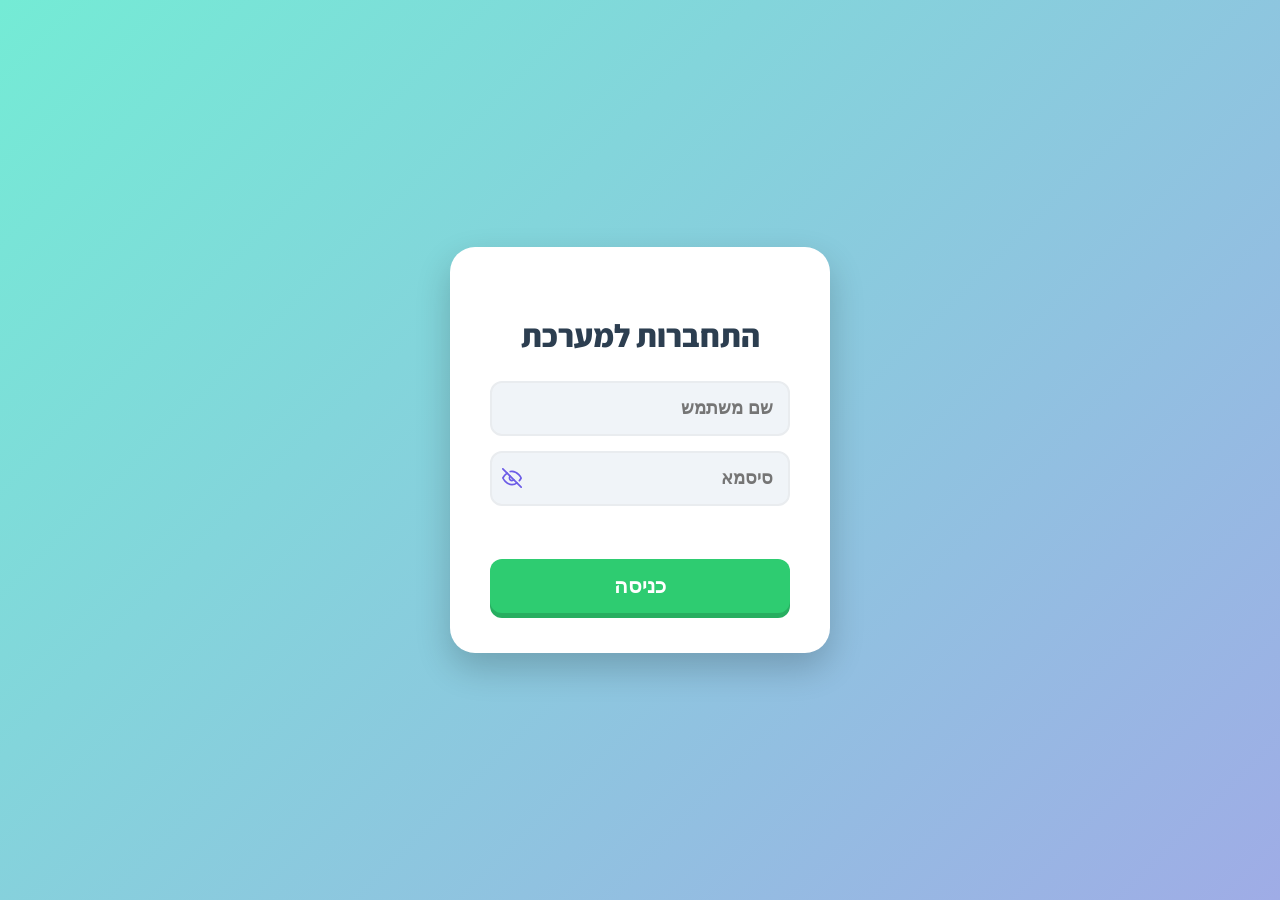
==== Login/login.html @ 180e3411 "Add files via upload" ====
<!DOCTYPE html>
<html lang="he" dir="rtl">
<head>
    <meta charset="UTF-8">
    <meta name="viewport" content="width=device-width, initial-scale=1.0">
    <title>כניסה למערכת</title>
    <link href="https://fonts.googleapis.com/css2?family=Assistant:wght@400;700;800&display=swap" rel="stylesheet">
    <link href="./login.css" rel="stylesheet">
    <link href="../Image/user.jpg" rel="icon">
</head>
<body>
    <div id="details">
        <h2 class="title">התחברות למערכת</h2>
        <input id="nameCheck" type="text" placeholder="שם משתמש" required>
        
        <div class="password-wrapper">
            <input id="passwordCheck" type="password" placeholder="סיסמא" required>
            <button type="button" id="togglePasswordBtn" onclick="togglePasswordVisibility('passwordCheck', 'eyeIcon')" aria-label="הצג/הסתר סיסמה">
                <svg id="eyeIcon" xmlns="http://www.w3.org/2000/svg" width="20" height="20" viewBox="0 0 24 24" fill="none" stroke="#6c5ce7" stroke-width="2" stroke-linecap="round" stroke-linejoin="round">
                    <path d="M17.94 17.94A10.07 10.07 0 0 1 12 20c-7 0-11-8-11-8a18.45 18.45 0 0 1 5.06-5.94M9.9 4.24A9.12 9.12 0 0 1 12 4c7 0 11 8 11 8a18.5 18.5 0 0 1-2.16 3.19m-6.72-1.07a3 3 0 1 1-4.24-4.24"></path>
                    <line x1="1" y1="1" x2="23" y2="23"></line>
                </svg>
            </button>
        </div>

        <p id="loginError" class="error-msg"></p>
        <button id="start" onclick="login()">כניסה</button>
    </div>
    <script src="./Login.js"></script>
</body>
</html>
---- Login/login.css ----
body {
    font-family: 'Assistant', 'Segoe UI', Arial, sans-serif;
    background: linear-gradient(135deg, #74ebd5 0%, #9face6 100%);
    display: flex;
    justify-content: center;
    align-items: center;
    height: 100vh;
    margin: 0;
    direction: rtl;
}

#details {
    background-color: white;
    padding: 40px;
    border-radius: 25px;
    box-shadow: 0 15px 35px rgba(0, 0, 0, 0.2);
    text-align: center;
    width: 380px;
    display: flex;
    flex-direction: column;
    gap: 15px;
    box-sizing: border-box;
}

.title {
    color: #2c3e50;
    font-size: 2rem;
    margin-bottom: 10px;
    font-weight: 800;
}

input {
    background: #f0f4f8;
    border: 2px solid #e9ecef;
    border-radius: 12px;
    padding: 15px;
    font-size: 1.1rem;
    font-weight: bold;
    color: #34495e;
    outline: none;
    transition: all 0.2s;
    box-sizing: border-box;
    width: 100%;
}

input:focus {
    border-color: #4a90e2;
    background-color: #ffffff;
    transform: translateY(-2px);
}

.password-wrapper {
    position: relative;
    width: 100%;
    display: flex;
    align-items: center;
}

.password-wrapper input {
    width: 100%;
    padding-left: 45px;
}

#togglePasswordBtn, .toggle-btn-signup {
    position: absolute;
    left: 12px;
    background: transparent;
    border: none;
    cursor: pointer;
    display: flex;
    align-items: center;
    justify-content: center;
    padding: 0;
    margin: 0;
}

#togglePasswordBtn:hover svg, .toggle-btn-signup:hover svg {
    stroke: #4a3b82;
}

#start {
    background-color: #2ecc71;
    color: white;
    border: none;
    padding: 15px;
    font-size: 1.3rem;
    font-weight: bold;
    border-radius: 12px;
    cursor: pointer;
    width: 100%;
    box-shadow: 0 5px 0 #27ae60;
    margin-top: 10px;
    transition: all 0.1s;
}

#start:active {
    box-shadow: none;
    transform: translateY(4px);
}

h2.title:only-child {
    font-size: 2.5rem;
    color: #2ecc71;
}

.error-msg {
    color: #e74c3c;
    font-size: 0.9rem;
    font-weight: bold;
    margin: -5px 0 0 0;
    min-height: 1.1rem;
}

.info-msg {
    color: #4a90e2;
    font-size: 1rem;
    font-weight: bold;
    margin: 0;
}
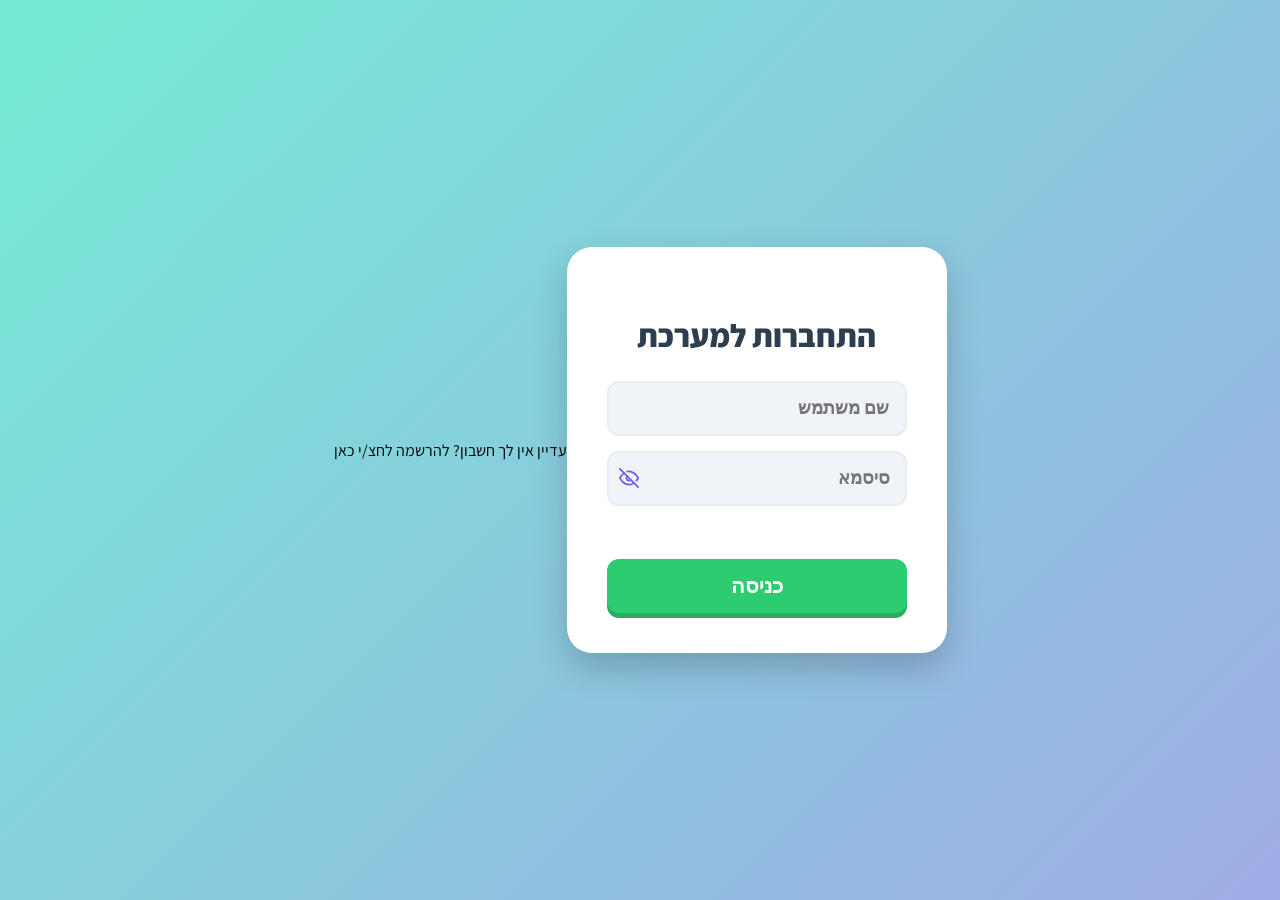
==== commit b7669522: "Add registration link to login page Added a registration link for new users." ====
--- a/Login/login.html
+++ b/Login/login.html
@@ -26,6 +26,9 @@
         <p id="loginError" class="error-msg"></p>
         <button id="start" onclick="login()">כניסה</button>
     </div>
-    <script src="./Login.js"></script>
+    <div class="register-link-wrapper">
+    <span onclick="showRegisterForm()" class="custom-register-btn">עדיין אין לך חשבון? להרשמה לחצ/י כאן</span>
+</div>
+    <script src="login.js"></script>
 </body>
-</html>+</html>
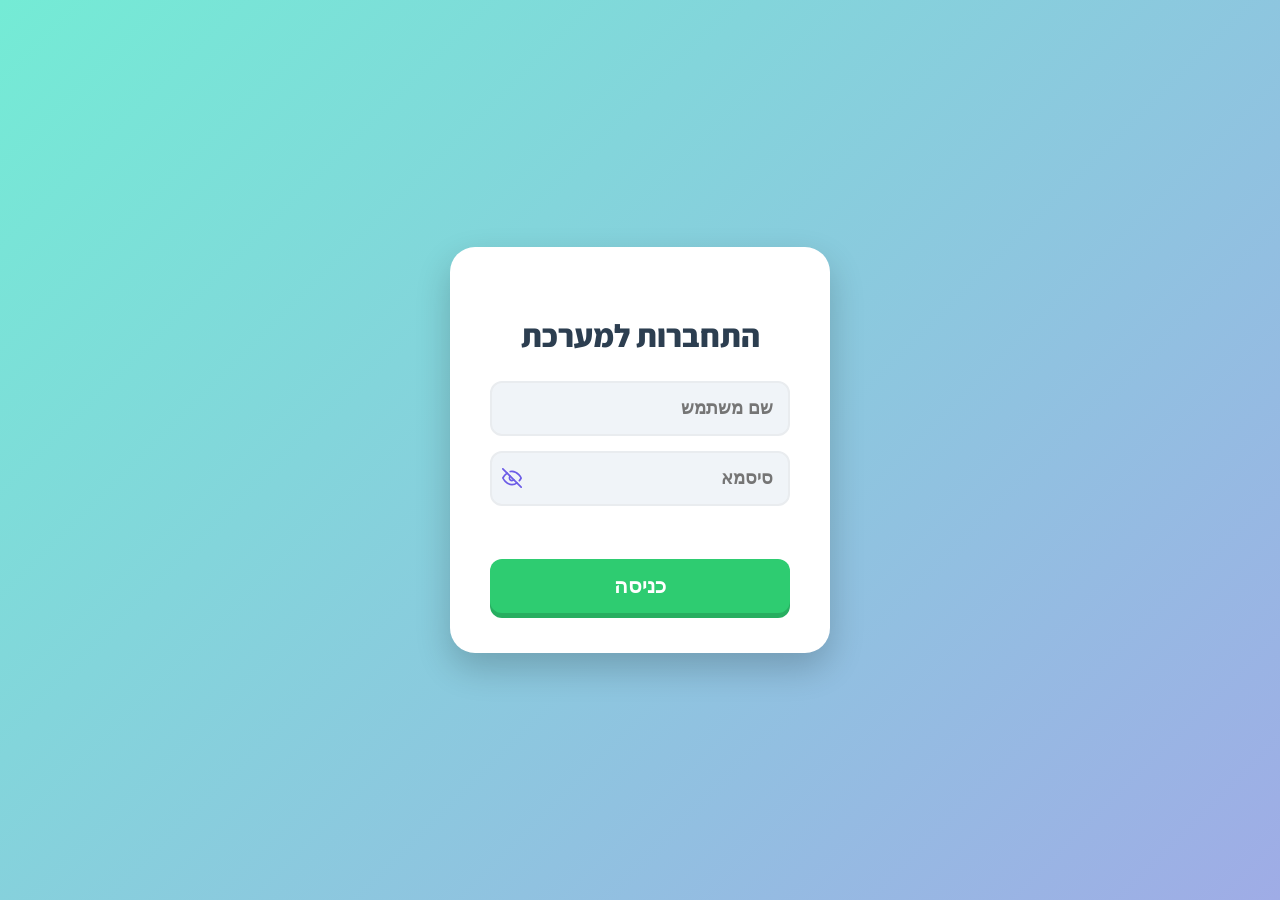
==== commit 20803d1b: "Fix HTML encoding in login.html" ====
--- a/Login/login.html
+++ b/Login/login.html
@@ -26,9 +26,6 @@
         <p id="loginError" class="error-msg"></p>
         <button id="start" onclick="login()">כניסה</button>
     </div>
-    <div class="register-link-wrapper">
-    <span onclick="showRegisterForm()" class="custom-register-btn">עדיין אין לך חשבון? להרשמה לחצ/י כאן</span>
-</div>
     <script src="login.js"></script>
 </body>
 </html>
--- a/Login/login.css
+++ b/Login/login.css
@@ -116,4 +116,21 @@
     font-size: 1rem;
     font-weight: bold;
     margin: 0;
-}+}
+.register-link-wrapper {
+    margin-top: 15px;
+    text-align: center;
+}
+
+.custom-register-btn {
+    color: #4a90e2;
+    font-size: 0.95rem;
+    font-weight: bold;
+    text-decoration: underline;
+    cursor: pointer;
+    transition: color 0.2s ease;
+}
+
+.custom-register-btn:hover {
+    color: #2c3e50;
+}
